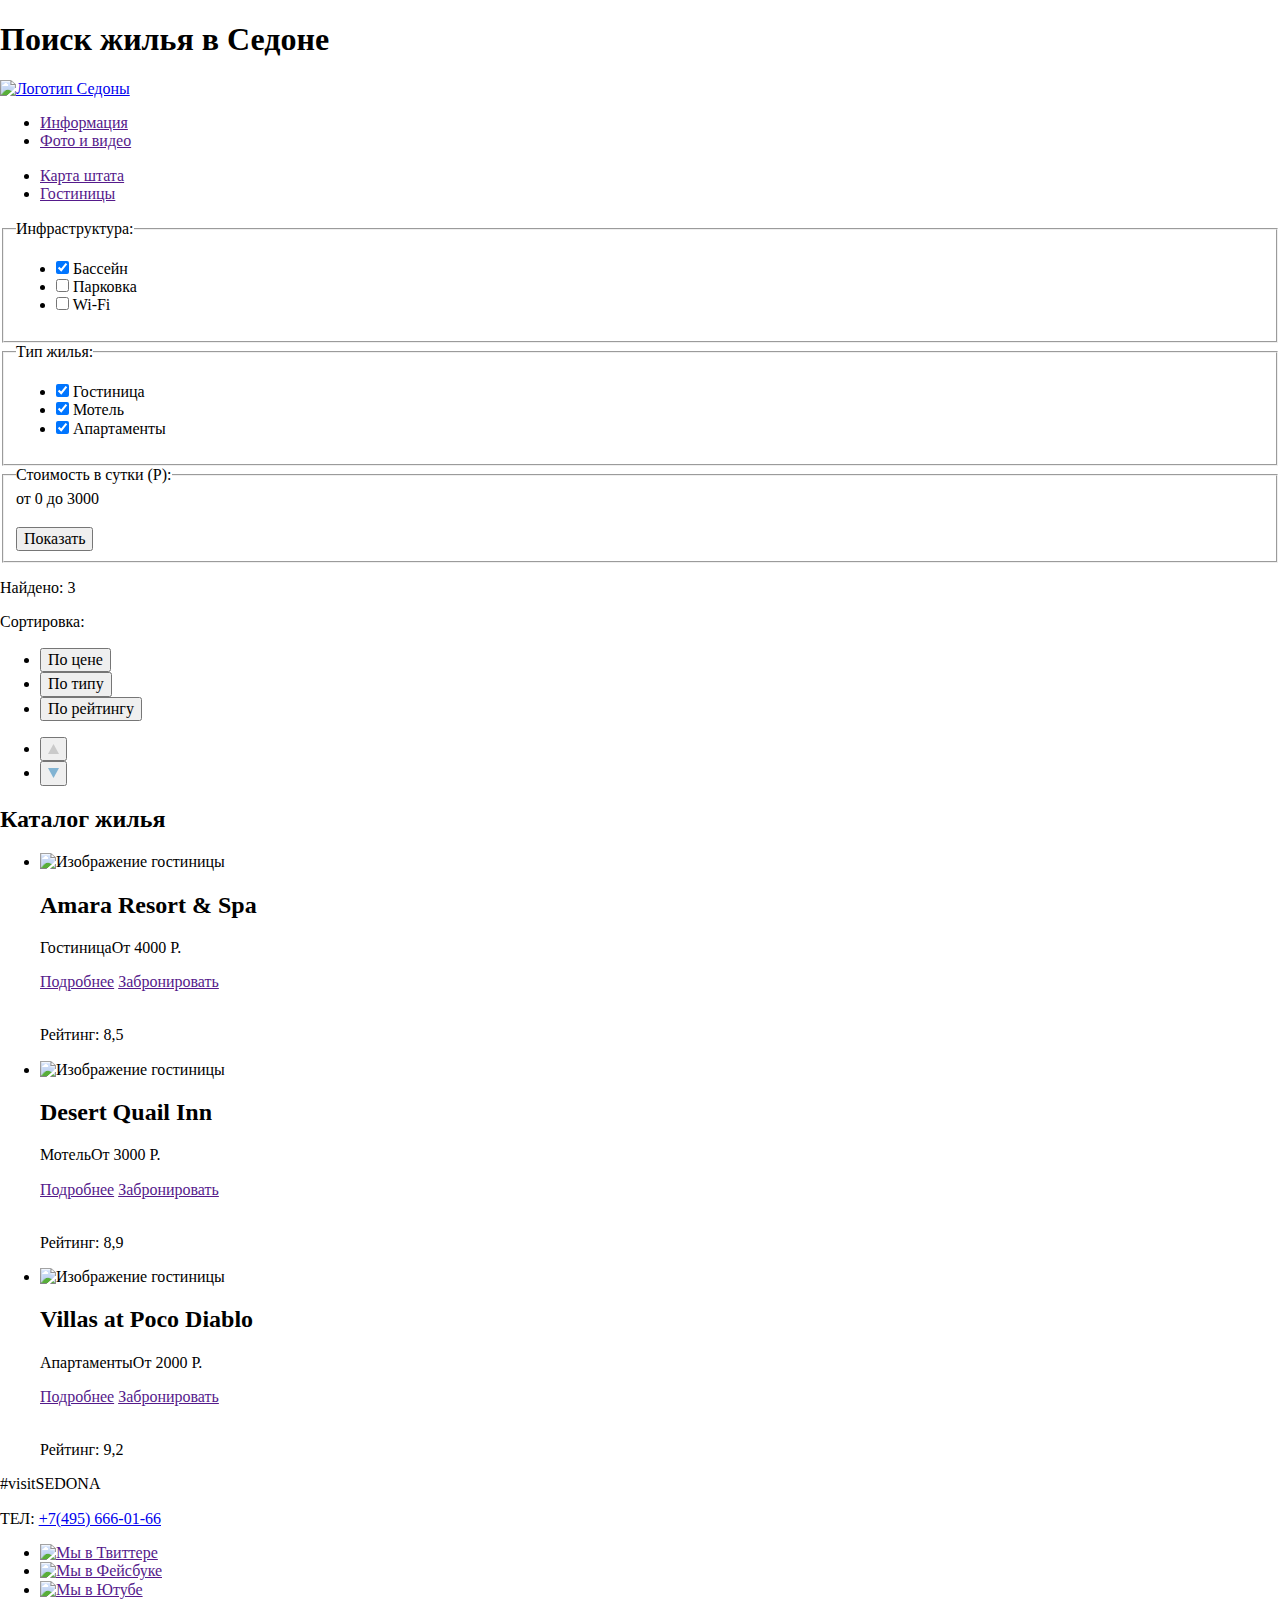
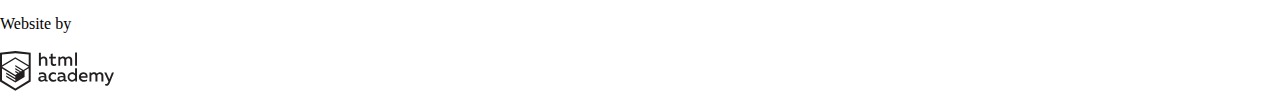
==== catalog.html @ 1527ee45 "Подключен normalize.css" ====
<!DOCTYPE html>
<html lang="en">

<head>
  <meta charset="UTF-8">
  <meta name="viewport" content="width=device-width, initial-scale=1.0">
  <meta http-equiv="X-UA-Compatible" content="ie=edge">
  <title>HTML Academy: Седона</title>
  <link rel="stylesheet" href="./css/normalize.css">
  <link rel="stylesheet" href="./css/style.css">
</head>

<body>
  <div class="container">
    <header class="header">
      <h1 class="visually-hidden">Поиск жилья в Седоне</h1>
      <a href="./index.html"><img src="./img/logo.png" alt="Логотип Седоны" width="138" height="70" class="header-logo"></a>
      <nav class="main-navigation">
        <ul class="main-navigation-left">
          <li>
            <a href="">Информация</a>
          </li>
          <li>
            <a href="">Фото и видео</a>
          </li>
        </ul>
        <ul class="main-navigation-right">
          <li>
            <a href="">Карта штата</a>
          </li>
          <li>
            <a class="active-page" href="">Гостиницы</a>
          </li>
        </ul>
      </nav>
    </header>


    <main>

      <form action="https://echo.htmlacademy.ru/" method="post" class="catalog-filter">

        <div class="filter-checkboxes">
          <fieldset class="catalog-filter-structure-set">
            <legend>Инфраструктура:</legend>
            <ul>
              <li>
                <input class="visually-hidden" type="checkbox" name="pool" checked id="pool">
                <label for="pool">Бассейн</label>

              </li>
              <li>
                <input class="visually-hidden" type="checkbox" name="parking" id="parking">
                <label for="parking">Парковка</label>


              </li>
              <li>
                <input class="visually-hidden" type="checkbox" name="wifi" id="wifi">
                <label for="wifi">Wi-Fi</label>
              </li>
            </ul>
          </fieldset>

          <fieldset class="catalog-filter-living-set">
            <legend>Тип жилья:</legend>
            <ul>
              <li>
                <input class="visually-hidden" type="checkbox" name="hotel" checked id="hotel">
                <label for="hotel">Гостиница</label>
              </li>
              <li>
                <input class="visually-hidden" type="checkbox" name="motel" checked id="motel">
                <label for="motel">Мотель</label>
              </li>
              <li>
                <input class="visually-hidden" type="checkbox" name="appartments" checked id="appartments">
                <label for="appartments">Апартаменты</label>

              </li>
            </ul>
          </fieldset>
        </div>

        <fieldset class="filter-price">
          <legend>Стоимость в сутки (Р):</legend>
          <div class="filter-range">
            <div class="filter-range-price">
              <span>от 0</span>
              <span>до 3000</span>
            </div>
            <div class="filter-range-input">
              <img class="range-circle-left" src="./img/range-circle.svg" alt="">
              <img src="./img/range-line.svg" alt="">
              <img class="range-circle-right" src="./img/range-circle.svg" alt="">
            </div>
          </div>
          <button type="submit">Показать</button>
        </fieldset>

      </form>

      <div class="catalog-bottom-filter">
        <p class="catalog-bottom-filter-founded">Найдено: <span>3</span></p>
        <p class="catalog-bottom-filter-filtering">Сортировка:</p>
        <ul class="catalog-bottom-filter-params">
          <li><button type="button" class="catalog-bottom-filter-params-active">По цене</button></li>
          <li><button type="button">По типу</button></li>
          <li><button type="button">По рейтингу</button></li>
        </ul>
        <ul class="catalog-bottom-filter-updown">
          <li>
            <button type="button" class="catalog-bottom-filter-up-button">
              <svg width="11" height="10" viewBox="0 0 11 10" fill="none" xmlns="http://www.w3.org/2000/svg">
                <path d="M5.5 0L0 10H11L5.5 0Z" fill="#CACACA" />
              </svg>

            </button>
          </li>
          <li>
            <button type="button" class="catalog-bottom-filter-down-button catalog-bottom-filter-updown-active">
              <svg width="11" height="10" viewBox="0 0 11 10" fill="none" xmlns="http://www.w3.org/2000/svg">
                <path d="M5.5 10L0 0H11" fill="#81B3D2" />
              </svg>

            </button>
          </li>
        </ul>
      </div>

      <section>
        <h2 class="visually-hidden">Каталог жилья</h2>
        <ul class="catalog-hotels">

          <li class="catalog-hotel">
            <img class="catalog-hotel-image" src="./img/hotel1.jpg" alt="Изображение гостиницы" width="135" height="90">
            <div>
              <h2 class="catalog-hotel-name">Amara Resort & Spa</h2>
              <p class="catalog-hotel-type-and-price"><span>Гостиница</span><span>От 4000 Р.</span></p>
              <div class="catalog-hotel-buttons">
                <a href="" class="catalog-hotel-about-button">Подробнее</a>
                <a href="" class="catalog-hotel-book-button">Забронировать</a>
              </div>
            </div>
            <div class="catalog-hotel-rating-container">
              <div class="catalog-hotel-rating-stars">
                <img src="./img/star.svg" alt="">
                <img src="./img/star.svg" alt="">
                <img src="./img/star.svg" alt="">
                <img src="./img/star.svg" alt="">
              </div>
              <p class="catalog-hotel-rating">Рейтинг: 8,5</p>
            </div>
          </li>

          <li class="catalog-hotel">
            <img class="catalog-hotel-image" src="./img/hotel2.jpg" alt="Изображение гостиницы" width="135" height="90">
            <div>
              <h2 class="catalog-hotel-name">Desert Quail Inn</h2>
              <p class="catalog-hotel-type-and-price"><span>Мотель</span><span>От 3000 Р.</span></p>
              <div class="catalog-hotel-buttons">
                <a href="" class="catalog-hotel-about-button">Подробнее</a>
                <a href="" class="catalog-hotel-book-button">Забронировать</a>
              </div>
            </div>
            <div class="catalog-hotel-rating-container">
              <div class="catalog-hotel-rating-stars">
                <img src="./img/star.svg" alt="">
                <img src="./img/star.svg" alt="">
                <img src="./img/star.svg" alt="">
              </div>
              <p class="catalog-hotel-rating">Рейтинг: 8,9</p>
            </div>
          </li>

          <li class="catalog-hotel">
            <img class="catalog-hotel-image" src="./img/hotel3.jpg" alt="Изображение гостиницы" width="135" height="90">
            <div>
              <h2 class="catalog-hotel-name">Villas at Poco Diablo</h2>
              <p class="catalog-hotel-type-and-price"><span>Апартаменты</span><span>От 2000 Р.</span></p>
              <div class="catalog-hotel-buttons">
                <a href="" class="catalog-hotel-about-button">Подробнее</a>
                <a href="" class="catalog-hotel-book-button">Забронировать</a>
              </div>
            </div>
            <div class="catalog-hotel-rating-container">
              <div class="catalog-hotel-rating-stars">
                <img src="./img/star.svg" alt="">
                <img src="./img/star.svg" alt="">
              </div>
              <p class="catalog-hotel-rating">Рейтинг: 9,2</p>
            </div>
          </li>

        </ul>
      </section>

    </main>


    <footer class="footer footer-catalog">
      <div class="footer-left">
        <p>#visitSEDONA</p>
        <p class="footer-telnumber">ТЕЛ: <a href="tel:+74956660166">+7(495) 666-01-66</a></p>
      </div>
      <div class="footer-middle">
        <ul class="footer-socials-list">
          <li class="footer-social">
            <a href=""> <img src="./img/twitter.svg" alt="Мы в Твиттере" width="17" height="17"> </a>
          </li>
          <li class="footer-social">
            <a href=""> <img src="./img/fb-icon.svg" alt="Мы в Фейсбуке" width="12" height="22"> </a>
          </li>
          <li class="footer-social">
            <a href=""> <img src="./img/youtube.svg" alt="Мы в Ютубе" width="20" height="16"> </a>
          </li>
        </ul>
      </div>
      <div class="footer-right">
        <p>Website by</p>
        <a href="https://htmlacademy.ru/intensive/htmlcss">
          <svg class="academy-logo" width="115" height="41" viewBox="0 0 115 41" fill="none" xmlns="http://www.w3.org/2000/svg">
            <path fill-rule="evenodd" clip-rule="evenodd"
              d="M15.5197 1.05737H15.3509L0 2.71895V31.4945L15.3509 40.8382L30.7018 31.4945V2.71895L15.5197 1.05737ZM77.0183 2.62185H75.0876V15.7311H77.0183V2.62185ZM40.8619 2.63264V7.76843C41.6131 6.9864 42.6386 6.5436 43.7105 6.53843C44.6823 6.47908 45.6329 6.84495 46.3253 7.54479C47.0177 8.24462 47.3866 9.21244 47.3399 10.2068V15.7634H45.367V10.4658C45.4231 9.94897 45.2754 9.43059 44.9566 9.02553C44.6377 8.62047 44.174 8.36218 43.6683 8.3079H43.3518C42.3456 8.36979 41.4321 8.9295 40.9041 9.80764V15.7634H38.8995V2.63264H40.8619ZM77.0183 31.4837H75.2775V30.0595C74.4828 31.1353 73.23 31.7538 71.9119 31.7211C69.4751 31.5528 67.5825 29.4822 67.5825 26.9845C67.5825 24.4867 69.4751 22.4162 71.9119 22.2479C73.1195 22.2052 74.2818 22.7203 75.0771 23.6505V18.3205H77.0183V31.4837ZM47.0656 30.0595C47.263 30.0515 47.4583 30.0152 47.6459 29.9516V31.3866C47.2482 31.5404 46.826 31.6172 46.4009 31.6132C45.6482 31.6769 44.9394 31.2429 44.639 30.5342C43.7036 31.31 42.5302 31.7227 41.3261 31.6995C39.733 31.6995 38.256 30.804 38.256 28.9482C38.256 26.65 40.3661 25.9379 42.1702 25.9379C42.9402 25.9505 43.707 26.0408 44.4596 26.2076V25.884C44.4596 24.805 43.6578 23.9742 42.1491 23.9742C41.0585 23.9764 39.9804 24.2116 38.9839 24.6647V22.8305C40.0678 22.451 41.204 22.2506 42.3495 22.2371C44.8394 22.2371 46.3693 23.4455 46.3693 26.1753V29.4121C46.3546 29.5668 46.401 29.721 46.4981 29.8406C46.5951 29.9601 46.7349 30.035 46.8862 30.0487H47.0656V30.0595ZM40.2711 28.8403C40.298 29.229 40.4761 29.5905 40.7655 29.844C41.055 30.0974 41.4317 30.2217 41.8115 30.189H41.9275C42.8819 30.1906 43.7973 29.8022 44.4702 29.11V27.5779C43.842 27.4414 43.2026 27.3655 42.5605 27.3513C41.5055 27.3513 40.2817 27.7074 40.2817 28.8403H40.2711ZM56.0229 22.9384C55.1962 22.4632 54.2596 22.2246 53.3115 22.2479H52.9422C51.7332 22.2873 50.5891 22.8166 49.7619 23.7192C48.9347 24.6218 48.4923 25.8236 48.5321 27.06V27.5024C48.6957 30.0004 50.805 31.8921 53.2482 31.7318C54.2519 31.7555 55.2477 31.5452 56.1601 31.1168V29.2718C55.3769 29.7215 54.4945 29.9591 53.5963 29.9624C52.5199 30.0288 51.4963 29.4793 50.9385 28.5356C50.3806 27.5918 50.3806 26.4095 50.9385 25.4658C51.4963 24.522 52.5199 23.9725 53.5963 24.039C54.461 24.0357 55.3066 24.2989 56.0229 24.7942V22.9384ZM66.1514 30.0595C66.3488 30.0515 66.5441 30.0152 66.7317 29.9516V31.3866C66.334 31.5404 65.9118 31.6172 65.4867 31.6132C64.734 31.6769 64.0252 31.2429 63.7248 30.5342C62.7894 31.31 61.616 31.7227 60.4119 31.6995C58.8188 31.6995 57.3417 30.804 57.3417 28.9482C57.3417 26.65 59.4518 25.9379 61.256 25.9379C62.0259 25.9505 62.7928 26.0408 63.5454 26.2076V25.884C63.5454 24.805 62.7436 23.9742 61.2349 23.9742C60.1443 23.9764 59.0662 24.2116 58.0697 24.6647V22.8305C59.1536 22.451 60.2897 22.2506 61.4353 22.2371C63.9252 22.2371 65.455 23.4455 65.455 26.1753V29.4121C65.4404 29.5668 65.4868 29.721 65.5838 29.8406C65.6809 29.9601 65.8207 30.035 65.972 30.0487H66.1514V30.0595ZM59.855 29.8481C59.5632 29.5943 59.3837 29.2311 59.3569 28.8403H59.378C59.378 27.7074 60.5385 27.3513 61.6569 27.3513C62.299 27.3655 62.9383 27.4414 63.5665 27.5779V29.11C62.8937 29.8022 61.9782 30.1906 61.0239 30.189H60.9078C60.5263 30.2247 60.1469 30.1019 59.855 29.8481ZM69.3271 26.9305C69.3271 25.2859 70.6308 23.9526 72.239 23.9526L72.2601 24.0066C73.4742 24.0066 74.5742 24.7382 75.0665 25.8732V28.0311C74.5856 29.1871 73.4673 29.9296 72.239 29.9084C70.6308 29.9084 69.3271 28.5752 69.3271 26.9305ZM83.3486 22.2479C86.8408 22.2479 88.0541 25.1395 87.4844 27.7397H80.922C81.1436 29.3582 82.6839 30.0163 84.2876 30.0163C85.2509 30.0196 86.2027 29.8021 87.0729 29.3797V31.1061C86.0736 31.5421 84.9939 31.7519 83.9078 31.7211C81.2385 31.7211 78.8963 30.189 78.8963 26.9521C78.8362 25.7502 79.2482 24.5736 80.0408 23.6841C80.8334 22.7945 81.9408 22.2658 83.1165 22.2155H83.3486V22.2479ZM80.8693 26.1753C80.9704 24.8237 82.1216 23.8104 83.4436 23.9095H83.4858C84.1064 23.8531 84.7196 24.08 85.1612 24.5295C85.6028 24.979 85.8275 25.6051 85.7752 26.24H80.8693V26.1753ZM89.489 31.4621V22.4961H91.2298V23.575C91.9777 22.7197 93.041 22.2229 94.1628 22.2047C95.2951 22.1328 96.3712 22.7163 96.9482 23.7153C97.7407 22.8335 98.8477 22.3161 100.018 22.2803C100.952 22.2327 101.859 22.6011 102.507 23.2901C103.154 23.9792 103.478 24.9213 103.394 25.8732V31.4837H101.39V25.9271C101.437 25.4734 101.306 25.0191 101.024 24.6647C100.743 24.3104 100.336 24.0852 99.8917 24.039H99.6174C98.7512 24.0941 97.9525 24.536 97.4335 25.2474V31.4837H95.4289V25.9271C95.4728 25.47 95.3357 25.0139 95.0481 24.6611C94.7606 24.3082 94.3467 24.088 93.8991 24.0497H93.6881C92.7466 24.1344 91.8915 24.6449 91.3564 25.4416V31.5161H89.5312L89.489 31.4621ZM113.977 22.4745H111.972L109.324 29.2718L106.306 22.4853H104.196L108.417 31.5484L108.237 32.0016C107.72 33.3611 107.003 34.0516 106.053 34.0516C105.75 34.0548 105.447 34.0112 105.156 33.9221V35.6161C105.536 35.7125 105.926 35.7632 106.317 35.7671C107.646 35.7671 108.902 35.0226 109.851 32.6813L113.977 22.4745ZM52.689 6.78658V3.54974L50.7266 4.01369V6.73264H49.144V8.49132H50.7899V12.9905C50.7231 13.817 51.0244 14.6301 51.61 15.2038C52.1955 15.7775 53.0028 16.0505 53.8073 15.9468C54.5996 15.9535 55.3875 15.8259 56.139 15.5692V13.8429C55.5727 14.0781 54.9672 14.199 54.356 14.199C53.2165 14.199 52.689 13.8105 52.689 12.6237V8.5129H55.8541V6.78658H52.689ZM58.3862 15.7526V6.75421H60.1376V7.83316C60.8811 6.97655 61.9403 6.476 63.0601 6.45211C64.1624 6.38099 65.2146 6.93142 65.8032 7.88711C66.5958 7.00534 67.7028 6.48794 68.8734 6.45211C69.8138 6.41462 70.7233 6.79859 71.364 7.50353C72.0046 8.20846 72.3126 9.16418 72.2073 10.1205V15.7418H70.2028V10.1853C70.2499 9.73151 70.1184 9.27721 69.8373 8.92287C69.5561 8.56853 69.1485 8.34334 68.7046 8.29711H68.4619C67.5957 8.35228 66.797 8.7942 66.278 9.50553V15.7418H64.2734V10.1853C64.3206 9.73151 64.1891 9.27721 63.9079 8.92287C63.6268 8.56853 63.2191 8.34334 62.7752 8.29711H62.5326C61.5911 8.38181 60.736 8.89229 60.2009 9.68895V15.7634H58.3862V15.7526ZM28.6972 30.3033L28.7078 30.2968L28.6972 30.3184V30.3033ZM28.6972 18.3205V30.3033L15.3509 38.4321L2.00459 30.3184V18.5147L15.2876 26.6068V28.0311L6.18257 22.5284V23.9418L15.3404 29.5632V31.0629L6.19312 25.4955V26.9521L15.3509 32.5734L24.5826 26.9197V20.8129L28.6972 18.3205ZM28.7078 16.7776L25.0362 18.9355L23.3482 20.0145L15.3087 15.0837V16.4971L22.156 20.7266L22.0083 20.8237L20.9532 21.4063L15.2876 17.9537V19.3995L19.761 22.1184L18.706 22.8413L15.3298 20.7913V22.2047L17.5454 23.5426L15.2982 24.9021L2.11009 16.864L15.3087 8.72869L28.7078 16.7776ZM15.2876 7.27211L28.7078 15.3534V4.56395L15.3615 3.12895L2.01514 4.56395V15.3534L15.2876 7.27211Z"
              fill="#231F20" />
          </svg>
        </a>
      </div>
    </footer>

  </div>
</body>

<script src="./js/main.js"></script>

</html>
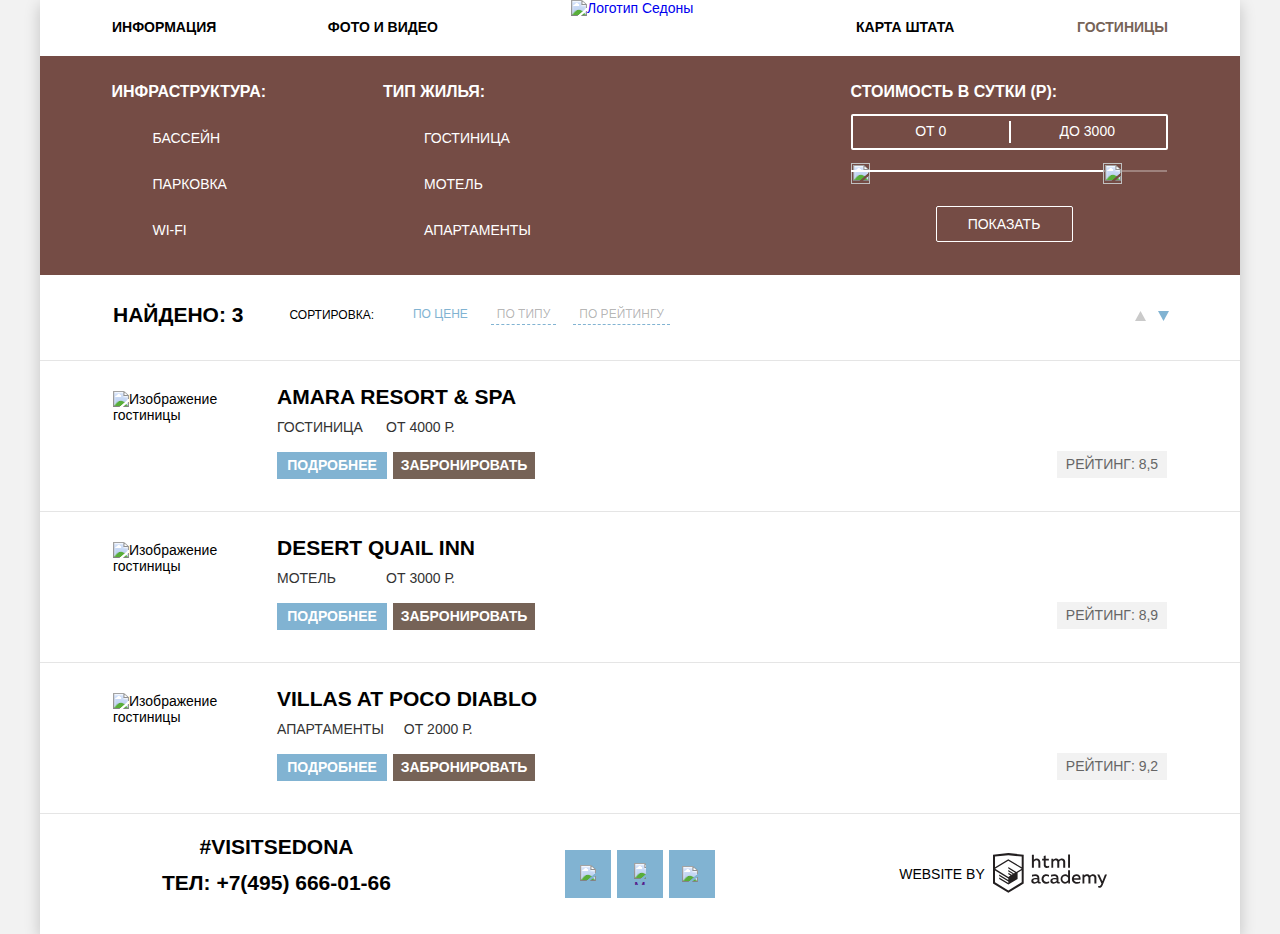
==== commit c37e0616: "Финал" ====
--- a/catalog.html
+++ b/catalog.html
@@ -3,234 +3,231 @@
 
 <head>
   <meta charset="UTF-8">
-  <meta name="viewport" content="width=device-width, initial-scale=1.0">
-  <meta http-equiv="X-UA-Compatible" content="ie=edge">
+  <meta content="width=device-width, initial-scale=1.0" name="viewport">
+  <meta content="ie=edge" http-equiv="X-UA-Compatible">
   <title>HTML Academy: Седона</title>
-  <link rel="stylesheet" href="./css/normalize.css">
-  <link rel="stylesheet" href="./css/style.css">
+  <link href="./css/normalize.css" rel="stylesheet">
+  <link href="./css/minify.css" rel="stylesheet">
 </head>
 
 <body>
-  <div class="container">
-    <header class="header">
-      <h1 class="visually-hidden">Поиск жилья в Седоне</h1>
-      <a href="./index.html"><img src="./img/logo.png" alt="Логотип Седоны" width="138" height="70" class="header-logo"></a>
-      <nav class="main-navigation">
-        <ul class="main-navigation-left">
-          <li>
-            <a href="">Информация</a>
-          </li>
-          <li>
-            <a href="">Фото и видео</a>
-          </li>
-        </ul>
-        <ul class="main-navigation-right">
-          <li>
-            <a href="">Карта штата</a>
-          </li>
-          <li>
-            <a class="active-page" href="">Гостиницы</a>
-          </li>
-        </ul>
-      </nav>
-    </header>
-
-
-    <main>
-
-      <form action="https://echo.htmlacademy.ru/" method="post" class="catalog-filter">
-
-        <div class="filter-checkboxes">
-          <fieldset class="catalog-filter-structure-set">
-            <legend>Инфраструктура:</legend>
-            <ul>
-              <li>
-                <input class="visually-hidden" type="checkbox" name="pool" checked id="pool">
-                <label for="pool">Бассейн</label>
-
-              </li>
-              <li>
-                <input class="visually-hidden" type="checkbox" name="parking" id="parking">
-                <label for="parking">Парковка</label>
-
-
-              </li>
-              <li>
-                <input class="visually-hidden" type="checkbox" name="wifi" id="wifi">
-                <label for="wifi">Wi-Fi</label>
-              </li>
-            </ul>
-          </fieldset>
-
-          <fieldset class="catalog-filter-living-set">
-            <legend>Тип жилья:</legend>
-            <ul>
-              <li>
-                <input class="visually-hidden" type="checkbox" name="hotel" checked id="hotel">
-                <label for="hotel">Гостиница</label>
-              </li>
-              <li>
-                <input class="visually-hidden" type="checkbox" name="motel" checked id="motel">
-                <label for="motel">Мотель</label>
-              </li>
-              <li>
-                <input class="visually-hidden" type="checkbox" name="appartments" checked id="appartments">
-                <label for="appartments">Апартаменты</label>
-
-              </li>
-            </ul>
-          </fieldset>
+<div class="container">
+  <header class="header">
+    <h1 class="visually-hidden">Поиск жилья в Седоне</h1>
+    <a href="./index.html"><img alt="Логотип Седоны" class="header-logo" height="70" src="./img/logo.png"
+                                width="138"></a>
+    <nav class="main-navigation">
+      <ul class="main-navigation-left">
+        <li>
+          <a href="">Информация</a>
+        </li>
+        <li>
+          <a href="">Фото и видео</a>
+        </li>
+      </ul>
+      <ul class="main-navigation-right">
+        <li>
+          <a href="">Карта штата</a>
+        </li>
+        <li>
+          <a class="active-page" href="">Гостиницы</a>
+        </li>
+      </ul>
+    </nav>
+  </header>
+
+  <main>
+
+    <form action="https://echo.htmlacademy.ru/" class="catalog-filter" method="post">
+
+      <div class="filter-checkboxes">
+        <fieldset class="catalog-filter-structure-set">
+          <legend>Инфраструктура:</legend>
+          <ul>
+            <li>
+              <input checked class="visually-hidden" id="pool" name="pool" type="checkbox">
+              <label for="pool">Бассейн</label>
+            </li>
+            <li>
+              <input class="visually-hidden" id="parking" name="parking" type="checkbox">
+              <label for="parking">Парковка</label>
+            </li>
+            <li>
+              <input class="visually-hidden" id="wifi" name="wifi" type="checkbox">
+              <label for="wifi">Wi-Fi</label>
+            </li>
+          </ul>
+        </fieldset>
+
+        <fieldset class="catalog-filter-living-set">
+          <legend>Тип жилья:</legend>
+          <ul>
+            <li>
+              <input checked class="visually-hidden" id="hotel" name="hotel" type="checkbox">
+              <label for="hotel">Гостиница</label>
+            </li>
+            <li>
+              <input checked class="visually-hidden" id="motel" name="motel" type="checkbox">
+              <label for="motel">Мотель</label>
+            </li>
+            <li>
+              <input checked class="visually-hidden" id="appartments" name="appartments" type="checkbox">
+              <label for="appartments">Апартаменты</label>
+            </li>
+          </ul>
+        </fieldset>
+      </div>
+
+      <fieldset class="filter-price">
+        <legend>Стоимость в сутки (Р):</legend>
+        <div class="filter-range">
+          <div class="filter-range-price">
+            <span>от 0</span>
+            <span>до 3000</span>
+          </div>
+          <div class="filter-range-input">
+            <img alt="" class="range-circle-left" src="./img/range-circle.svg">
+            <span class="filter-range-input-white"></span>
+            <img alt="" class="range-circle-right" src="./img/range-circle.svg">
+          </div>
         </div>
-
-        <fieldset class="filter-price">
-          <legend>Стоимость в сутки (Р):</legend>
-          <div class="filter-range">
-            <div class="filter-range-price">
-              <span>от 0</span>
-              <span>до 3000</span>
-            </div>
-            <div class="filter-range-input">
-              <img class="range-circle-left" src="./img/range-circle.svg" alt="">
-              <img src="./img/range-line.svg" alt="">
-              <img class="range-circle-right" src="./img/range-circle.svg" alt="">
-            </div>
-          </div>
-          <button type="submit">Показать</button>
-        </fieldset>
-
-      </form>
-
-      <div class="catalog-bottom-filter">
-        <p class="catalog-bottom-filter-founded">Найдено: <span>3</span></p>
-        <p class="catalog-bottom-filter-filtering">Сортировка:</p>
-        <ul class="catalog-bottom-filter-params">
-          <li><button type="button" class="catalog-bottom-filter-params-active">По цене</button></li>
-          <li><button type="button">По типу</button></li>
-          <li><button type="button">По рейтингу</button></li>
-        </ul>
-        <ul class="catalog-bottom-filter-updown">
-          <li>
-            <button type="button" class="catalog-bottom-filter-up-button">
-              <svg width="11" height="10" viewBox="0 0 11 10" fill="none" xmlns="http://www.w3.org/2000/svg">
-                <path d="M5.5 0L0 10H11L5.5 0Z" fill="#CACACA" />
-              </svg>
-
-            </button>
-          </li>
-          <li>
-            <button type="button" class="catalog-bottom-filter-down-button catalog-bottom-filter-updown-active">
-              <svg width="11" height="10" viewBox="0 0 11 10" fill="none" xmlns="http://www.w3.org/2000/svg">
-                <path d="M5.5 10L0 0H11" fill="#81B3D2" />
-              </svg>
-
-            </button>
-          </li>
-        </ul>
-      </div>
-
-      <section>
-        <h2 class="visually-hidden">Каталог жилья</h2>
-        <ul class="catalog-hotels">
-
-          <li class="catalog-hotel">
-            <img class="catalog-hotel-image" src="./img/hotel1.jpg" alt="Изображение гостиницы" width="135" height="90">
-            <div>
-              <h2 class="catalog-hotel-name">Amara Resort & Spa</h2>
-              <p class="catalog-hotel-type-and-price"><span>Гостиница</span><span>От 4000 Р.</span></p>
-              <div class="catalog-hotel-buttons">
-                <a href="" class="catalog-hotel-about-button">Подробнее</a>
-                <a href="" class="catalog-hotel-book-button">Забронировать</a>
-              </div>
-            </div>
-            <div class="catalog-hotel-rating-container">
-              <div class="catalog-hotel-rating-stars">
-                <img src="./img/star.svg" alt="">
-                <img src="./img/star.svg" alt="">
-                <img src="./img/star.svg" alt="">
-                <img src="./img/star.svg" alt="">
-              </div>
-              <p class="catalog-hotel-rating">Рейтинг: 8,5</p>
-            </div>
-          </li>
-
-          <li class="catalog-hotel">
-            <img class="catalog-hotel-image" src="./img/hotel2.jpg" alt="Изображение гостиницы" width="135" height="90">
-            <div>
-              <h2 class="catalog-hotel-name">Desert Quail Inn</h2>
-              <p class="catalog-hotel-type-and-price"><span>Мотель</span><span>От 3000 Р.</span></p>
-              <div class="catalog-hotel-buttons">
-                <a href="" class="catalog-hotel-about-button">Подробнее</a>
-                <a href="" class="catalog-hotel-book-button">Забронировать</a>
-              </div>
-            </div>
-            <div class="catalog-hotel-rating-container">
-              <div class="catalog-hotel-rating-stars">
-                <img src="./img/star.svg" alt="">
-                <img src="./img/star.svg" alt="">
-                <img src="./img/star.svg" alt="">
-              </div>
-              <p class="catalog-hotel-rating">Рейтинг: 8,9</p>
-            </div>
-          </li>
-
-          <li class="catalog-hotel">
-            <img class="catalog-hotel-image" src="./img/hotel3.jpg" alt="Изображение гостиницы" width="135" height="90">
-            <div>
-              <h2 class="catalog-hotel-name">Villas at Poco Diablo</h2>
-              <p class="catalog-hotel-type-and-price"><span>Апартаменты</span><span>От 2000 Р.</span></p>
-              <div class="catalog-hotel-buttons">
-                <a href="" class="catalog-hotel-about-button">Подробнее</a>
-                <a href="" class="catalog-hotel-book-button">Забронировать</a>
-              </div>
-            </div>
-            <div class="catalog-hotel-rating-container">
-              <div class="catalog-hotel-rating-stars">
-                <img src="./img/star.svg" alt="">
-                <img src="./img/star.svg" alt="">
-              </div>
-              <p class="catalog-hotel-rating">Рейтинг: 9,2</p>
-            </div>
-          </li>
-
-        </ul>
-      </section>
-
-    </main>
-
-
-    <footer class="footer footer-catalog">
-      <div class="footer-left">
-        <p>#visitSEDONA</p>
-        <p class="footer-telnumber">ТЕЛ: <a href="tel:+74956660166">+7(495) 666-01-66</a></p>
-      </div>
-      <div class="footer-middle">
-        <ul class="footer-socials-list">
-          <li class="footer-social">
-            <a href=""> <img src="./img/twitter.svg" alt="Мы в Твиттере" width="17" height="17"> </a>
-          </li>
-          <li class="footer-social">
-            <a href=""> <img src="./img/fb-icon.svg" alt="Мы в Фейсбуке" width="12" height="22"> </a>
-          </li>
-          <li class="footer-social">
-            <a href=""> <img src="./img/youtube.svg" alt="Мы в Ютубе" width="20" height="16"> </a>
-          </li>
-        </ul>
-      </div>
-      <div class="footer-right">
-        <p>Website by</p>
-        <a href="https://htmlacademy.ru/intensive/htmlcss">
-          <svg class="academy-logo" width="115" height="41" viewBox="0 0 115 41" fill="none" xmlns="http://www.w3.org/2000/svg">
-            <path fill-rule="evenodd" clip-rule="evenodd"
-              d="M15.5197 1.05737H15.3509L0 2.71895V31.4945L15.3509 40.8382L30.7018 31.4945V2.71895L15.5197 1.05737ZM77.0183 2.62185H75.0876V15.7311H77.0183V2.62185ZM40.8619 2.63264V7.76843C41.6131 6.9864 42.6386 6.5436 43.7105 6.53843C44.6823 6.47908 45.6329 6.84495 46.3253 7.54479C47.0177 8.24462 47.3866 9.21244 47.3399 10.2068V15.7634H45.367V10.4658C45.4231 9.94897 45.2754 9.43059 44.9566 9.02553C44.6377 8.62047 44.174 8.36218 43.6683 8.3079H43.3518C42.3456 8.36979 41.4321 8.9295 40.9041 9.80764V15.7634H38.8995V2.63264H40.8619ZM77.0183 31.4837H75.2775V30.0595C74.4828 31.1353 73.23 31.7538 71.9119 31.7211C69.4751 31.5528 67.5825 29.4822 67.5825 26.9845C67.5825 24.4867 69.4751 22.4162 71.9119 22.2479C73.1195 22.2052 74.2818 22.7203 75.0771 23.6505V18.3205H77.0183V31.4837ZM47.0656 30.0595C47.263 30.0515 47.4583 30.0152 47.6459 29.9516V31.3866C47.2482 31.5404 46.826 31.6172 46.4009 31.6132C45.6482 31.6769 44.9394 31.2429 44.639 30.5342C43.7036 31.31 42.5302 31.7227 41.3261 31.6995C39.733 31.6995 38.256 30.804 38.256 28.9482C38.256 26.65 40.3661 25.9379 42.1702 25.9379C42.9402 25.9505 43.707 26.0408 44.4596 26.2076V25.884C44.4596 24.805 43.6578 23.9742 42.1491 23.9742C41.0585 23.9764 39.9804 24.2116 38.9839 24.6647V22.8305C40.0678 22.451 41.204 22.2506 42.3495 22.2371C44.8394 22.2371 46.3693 23.4455 46.3693 26.1753V29.4121C46.3546 29.5668 46.401 29.721 46.4981 29.8406C46.5951 29.9601 46.7349 30.035 46.8862 30.0487H47.0656V30.0595ZM40.2711 28.8403C40.298 29.229 40.4761 29.5905 40.7655 29.844C41.055 30.0974 41.4317 30.2217 41.8115 30.189H41.9275C42.8819 30.1906 43.7973 29.8022 44.4702 29.11V27.5779C43.842 27.4414 43.2026 27.3655 42.5605 27.3513C41.5055 27.3513 40.2817 27.7074 40.2817 28.8403H40.2711ZM56.0229 22.9384C55.1962 22.4632 54.2596 22.2246 53.3115 22.2479H52.9422C51.7332 22.2873 50.5891 22.8166 49.7619 23.7192C48.9347 24.6218 48.4923 25.8236 48.5321 27.06V27.5024C48.6957 30.0004 50.805 31.8921 53.2482 31.7318C54.2519 31.7555 55.2477 31.5452 56.1601 31.1168V29.2718C55.3769 29.7215 54.4945 29.9591 53.5963 29.9624C52.5199 30.0288 51.4963 29.4793 50.9385 28.5356C50.3806 27.5918 50.3806 26.4095 50.9385 25.4658C51.4963 24.522 52.5199 23.9725 53.5963 24.039C54.461 24.0357 55.3066 24.2989 56.0229 24.7942V22.9384ZM66.1514 30.0595C66.3488 30.0515 66.5441 30.0152 66.7317 29.9516V31.3866C66.334 31.5404 65.9118 31.6172 65.4867 31.6132C64.734 31.6769 64.0252 31.2429 63.7248 30.5342C62.7894 31.31 61.616 31.7227 60.4119 31.6995C58.8188 31.6995 57.3417 30.804 57.3417 28.9482C57.3417 26.65 59.4518 25.9379 61.256 25.9379C62.0259 25.9505 62.7928 26.0408 63.5454 26.2076V25.884C63.5454 24.805 62.7436 23.9742 61.2349 23.9742C60.1443 23.9764 59.0662 24.2116 58.0697 24.6647V22.8305C59.1536 22.451 60.2897 22.2506 61.4353 22.2371C63.9252 22.2371 65.455 23.4455 65.455 26.1753V29.4121C65.4404 29.5668 65.4868 29.721 65.5838 29.8406C65.6809 29.9601 65.8207 30.035 65.972 30.0487H66.1514V30.0595ZM59.855 29.8481C59.5632 29.5943 59.3837 29.2311 59.3569 28.8403H59.378C59.378 27.7074 60.5385 27.3513 61.6569 27.3513C62.299 27.3655 62.9383 27.4414 63.5665 27.5779V29.11C62.8937 29.8022 61.9782 30.1906 61.0239 30.189H60.9078C60.5263 30.2247 60.1469 30.1019 59.855 29.8481ZM69.3271 26.9305C69.3271 25.2859 70.6308 23.9526 72.239 23.9526L72.2601 24.0066C73.4742 24.0066 74.5742 24.7382 75.0665 25.8732V28.0311C74.5856 29.1871 73.4673 29.9296 72.239 29.9084C70.6308 29.9084 69.3271 28.5752 69.3271 26.9305ZM83.3486 22.2479C86.8408 22.2479 88.0541 25.1395 87.4844 27.7397H80.922C81.1436 29.3582 82.6839 30.0163 84.2876 30.0163C85.2509 30.0196 86.2027 29.8021 87.0729 29.3797V31.1061C86.0736 31.5421 84.9939 31.7519 83.9078 31.7211C81.2385 31.7211 78.8963 30.189 78.8963 26.9521C78.8362 25.7502 79.2482 24.5736 80.0408 23.6841C80.8334 22.7945 81.9408 22.2658 83.1165 22.2155H83.3486V22.2479ZM80.8693 26.1753C80.9704 24.8237 82.1216 23.8104 83.4436 23.9095H83.4858C84.1064 23.8531 84.7196 24.08 85.1612 24.5295C85.6028 24.979 85.8275 25.6051 85.7752 26.24H80.8693V26.1753ZM89.489 31.4621V22.4961H91.2298V23.575C91.9777 22.7197 93.041 22.2229 94.1628 22.2047C95.2951 22.1328 96.3712 22.7163 96.9482 23.7153C97.7407 22.8335 98.8477 22.3161 100.018 22.2803C100.952 22.2327 101.859 22.6011 102.507 23.2901C103.154 23.9792 103.478 24.9213 103.394 25.8732V31.4837H101.39V25.9271C101.437 25.4734 101.306 25.0191 101.024 24.6647C100.743 24.3104 100.336 24.0852 99.8917 24.039H99.6174C98.7512 24.0941 97.9525 24.536 97.4335 25.2474V31.4837H95.4289V25.9271C95.4728 25.47 95.3357 25.0139 95.0481 24.6611C94.7606 24.3082 94.3467 24.088 93.8991 24.0497H93.6881C92.7466 24.1344 91.8915 24.6449 91.3564 25.4416V31.5161H89.5312L89.489 31.4621ZM113.977 22.4745H111.972L109.324 29.2718L106.306 22.4853H104.196L108.417 31.5484L108.237 32.0016C107.72 33.3611 107.003 34.0516 106.053 34.0516C105.75 34.0548 105.447 34.0112 105.156 33.9221V35.6161C105.536 35.7125 105.926 35.7632 106.317 35.7671C107.646 35.7671 108.902 35.0226 109.851 32.6813L113.977 22.4745ZM52.689 6.78658V3.54974L50.7266 4.01369V6.73264H49.144V8.49132H50.7899V12.9905C50.7231 13.817 51.0244 14.6301 51.61 15.2038C52.1955 15.7775 53.0028 16.0505 53.8073 15.9468C54.5996 15.9535 55.3875 15.8259 56.139 15.5692V13.8429C55.5727 14.0781 54.9672 14.199 54.356 14.199C53.2165 14.199 52.689 13.8105 52.689 12.6237V8.5129H55.8541V6.78658H52.689ZM58.3862 15.7526V6.75421H60.1376V7.83316C60.8811 6.97655 61.9403 6.476 63.0601 6.45211C64.1624 6.38099 65.2146 6.93142 65.8032 7.88711C66.5958 7.00534 67.7028 6.48794 68.8734 6.45211C69.8138 6.41462 70.7233 6.79859 71.364 7.50353C72.0046 8.20846 72.3126 9.16418 72.2073 10.1205V15.7418H70.2028V10.1853C70.2499 9.73151 70.1184 9.27721 69.8373 8.92287C69.5561 8.56853 69.1485 8.34334 68.7046 8.29711H68.4619C67.5957 8.35228 66.797 8.7942 66.278 9.50553V15.7418H64.2734V10.1853C64.3206 9.73151 64.1891 9.27721 63.9079 8.92287C63.6268 8.56853 63.2191 8.34334 62.7752 8.29711H62.5326C61.5911 8.38181 60.736 8.89229 60.2009 9.68895V15.7634H58.3862V15.7526ZM28.6972 30.3033L28.7078 30.2968L28.6972 30.3184V30.3033ZM28.6972 18.3205V30.3033L15.3509 38.4321L2.00459 30.3184V18.5147L15.2876 26.6068V28.0311L6.18257 22.5284V23.9418L15.3404 29.5632V31.0629L6.19312 25.4955V26.9521L15.3509 32.5734L24.5826 26.9197V20.8129L28.6972 18.3205ZM28.7078 16.7776L25.0362 18.9355L23.3482 20.0145L15.3087 15.0837V16.4971L22.156 20.7266L22.0083 20.8237L20.9532 21.4063L15.2876 17.9537V19.3995L19.761 22.1184L18.706 22.8413L15.3298 20.7913V22.2047L17.5454 23.5426L15.2982 24.9021L2.11009 16.864L15.3087 8.72869L28.7078 16.7776ZM15.2876 7.27211L28.7078 15.3534V4.56395L15.3615 3.12895L2.01514 4.56395V15.3534L15.2876 7.27211Z"
-              fill="#231F20" />
-          </svg>
-        </a>
-      </div>
-    </footer>
-
-  </div>
+        <button type="submit">Показать</button>
+      </fieldset>
+
+    </form>
+
+    <div class="catalog-bottom-filter">
+      <p class="catalog-bottom-filter-founded">Найдено: <span>3</span></p>
+      <p class="catalog-bottom-filter-filtering">Сортировка:</p>
+      <ul class="catalog-bottom-filter-params">
+        <li>
+          <button class="catalog-bottom-filter-params-active" type="button">По цене</button>
+        </li>
+        <li>
+          <button type="button">По типу</button>
+        </li>
+        <li>
+          <button type="button">По рейтингу</button>
+        </li>
+      </ul>
+      <ul class="catalog-bottom-filter-updown">
+        <li>
+          <button class="catalog-bottom-filter-up-button" type="button">
+            <span class="visually-hidden">По возрастанию</span>
+            <svg fill="none" height="10" viewBox="0 0 11 10" width="11" xmlns="http://www.w3.org/2000/svg">
+              <path d="M5.5 0L0 10H11L5.5 0Z" fill="#CACACA"/>
+            </svg>
+          </button>
+        </li>
+        <li>
+          <button class="catalog-bottom-filter-down-button catalog-bottom-filter-updown-active" type="button">
+            <span class="visually-hidden">По убыванию</span>
+            <svg fill="none" height="10" viewBox="0 0 11 10" width="11" xmlns="http://www.w3.org/2000/svg">
+              <path d="M5.5 10L0 0H11" fill="#81B3D2"/>
+            </svg>
+          </button>
+        </li>
+      </ul>
+    </div>
+
+    <section>
+      <h2 class="visually-hidden">Каталог жилья</h2>
+      <ul class="catalog-hotels">
+        <li class="catalog-hotel">
+          <img alt="Изображение гостиницы" class="catalog-hotel-image" height="90" src="./img/hotel1.jpg" width="135">
+          <div>
+            <h2 class="catalog-hotel-name">Amara Resort & Spa</h2>
+            <p class="catalog-hotel-type-and-price"><span>Гостиница</span><span>От 4000 Р.</span></p>
+            <div class="catalog-hotel-buttons">
+              <a class="catalog-hotel-about-button" href="">Подробнее</a>
+              <a class="catalog-hotel-book-button" href="">Забронировать</a>
+            </div>
+          </div>
+          <div class="catalog-hotel-rating-container">
+            <div class="catalog-hotel-rating-stars">
+              <img alt="" src="./img/star.svg">
+              <img alt="" src="./img/star.svg">
+              <img alt="" src="./img/star.svg">
+              <img alt="" src="./img/star.svg">
+            </div>
+            <p class="catalog-hotel-rating">Рейтинг: 8,5</p>
+          </div>
+        </li>
+
+        <li class="catalog-hotel">
+          <img alt="Изображение гостиницы" class="catalog-hotel-image" height="90" src="./img/hotel2.jpg" width="135">
+          <div>
+            <h2 class="catalog-hotel-name">Desert Quail Inn</h2>
+            <p class="catalog-hotel-type-and-price"><span>Мотель</span><span>От 3000 Р.</span></p>
+            <div class="catalog-hotel-buttons">
+              <a class="catalog-hotel-about-button" href="">Подробнее</a>
+              <a class="catalog-hotel-book-button" href="">Забронировать</a>
+            </div>
+          </div>
+          <div class="catalog-hotel-rating-container">
+            <div class="catalog-hotel-rating-stars">
+              <img alt="" src="./img/star.svg">
+              <img alt="" src="./img/star.svg">
+              <img alt="" src="./img/star.svg">
+            </div>
+            <p class="catalog-hotel-rating">Рейтинг: 8,9</p>
+          </div>
+        </li>
+
+        <li class="catalog-hotel">
+          <img alt="Изображение гостиницы" class="catalog-hotel-image" height="90" src="./img/hotel3.jpg" width="135">
+          <div>
+            <h2 class="catalog-hotel-name">Villas at Poco Diablo</h2>
+            <p class="catalog-hotel-type-and-price"><span>Апартаменты</span><span>От 2000 Р.</span></p>
+            <div class="catalog-hotel-buttons">
+              <a class="catalog-hotel-about-button" href="">Подробнее</a>
+              <a class="catalog-hotel-book-button" href="">Забронировать</a>
+            </div>
+          </div>
+          <div class="catalog-hotel-rating-container">
+            <div class="catalog-hotel-rating-stars">
+              <img alt="" src="./img/star.svg">
+              <img alt="" src="./img/star.svg">
+            </div>
+            <p class="catalog-hotel-rating">Рейтинг: 9,2</p>
+          </div>
+        </li>
+      </ul>
+    </section>
+  </main>
+
+  <footer class="footer footer-catalog">
+    <div class="footer-left">
+      <p class="footer-left-hashtag">#visitSEDONA</p>
+      <p class="footer-telnumber">ТЕЛ: <a href="tel:+74956660166">+7(495) 666-01-66</a></p>
+    </div>
+    <div class="footer-middle">
+      <ul class="footer-socials-list">
+        <li class="footer-social">
+          <a href=""> <img alt="Мы в Твиттере" height="17" src="./img/twitter.svg" width="17"> </a>
+        </li>
+        <li class="footer-social">
+          <a href=""> <img alt="Мы в Фейсбуке" height="22" src="./img/fb-icon.svg" width="12"> </a>
+        </li>
+        <li class="footer-social">
+          <a href=""> <img alt="Мы в Ютубе" height="16" src="./img/youtube.svg" width="20"> </a>
+        </li>
+      </ul>
+    </div>
+    <div class="footer-right">
+      <p>Website by</p>
+      <a href="https://htmlacademy.ru/intensive/htmlcss">
+        <svg class="academy-logo" fill="none" height="41" viewBox="0 0 115 41" width="115"
+             xmlns="http://www.w3.org/2000/svg">
+          <path clip-rule="evenodd"
+                d="M15.5197 1.05737H15.3509L0 2.71895V31.4945L15.3509 40.8382L30.7018 31.4945V2.71895L15.5197 1.05737ZM77.0183 2.62185H75.0876V15.7311H77.0183V2.62185ZM40.8619 2.63264V7.76843C41.6131 6.9864 42.6386 6.5436 43.7105 6.53843C44.6823 6.47908 45.6329 6.84495 46.3253 7.54479C47.0177 8.24462 47.3866 9.21244 47.3399 10.2068V15.7634H45.367V10.4658C45.4231 9.94897 45.2754 9.43059 44.9566 9.02553C44.6377 8.62047 44.174 8.36218 43.6683 8.3079H43.3518C42.3456 8.36979 41.4321 8.9295 40.9041 9.80764V15.7634H38.8995V2.63264H40.8619ZM77.0183 31.4837H75.2775V30.0595C74.4828 31.1353 73.23 31.7538 71.9119 31.7211C69.4751 31.5528 67.5825 29.4822 67.5825 26.9845C67.5825 24.4867 69.4751 22.4162 71.9119 22.2479C73.1195 22.2052 74.2818 22.7203 75.0771 23.6505V18.3205H77.0183V31.4837ZM47.0656 30.0595C47.263 30.0515 47.4583 30.0152 47.6459 29.9516V31.3866C47.2482 31.5404 46.826 31.6172 46.4009 31.6132C45.6482 31.6769 44.9394 31.2429 44.639 30.5342C43.7036 31.31 42.5302 31.7227 41.3261 31.6995C39.733 31.6995 38.256 30.804 38.256 28.9482C38.256 26.65 40.3661 25.9379 42.1702 25.9379C42.9402 25.9505 43.707 26.0408 44.4596 26.2076V25.884C44.4596 24.805 43.6578 23.9742 42.1491 23.9742C41.0585 23.9764 39.9804 24.2116 38.9839 24.6647V22.8305C40.0678 22.451 41.204 22.2506 42.3495 22.2371C44.8394 22.2371 46.3693 23.4455 46.3693 26.1753V29.4121C46.3546 29.5668 46.401 29.721 46.4981 29.8406C46.5951 29.9601 46.7349 30.035 46.8862 30.0487H47.0656V30.0595ZM40.2711 28.8403C40.298 29.229 40.4761 29.5905 40.7655 29.844C41.055 30.0974 41.4317 30.2217 41.8115 30.189H41.9275C42.8819 30.1906 43.7973 29.8022 44.4702 29.11V27.5779C43.842 27.4414 43.2026 27.3655 42.5605 27.3513C41.5055 27.3513 40.2817 27.7074 40.2817 28.8403H40.2711ZM56.0229 22.9384C55.1962 22.4632 54.2596 22.2246 53.3115 22.2479H52.9422C51.7332 22.2873 50.5891 22.8166 49.7619 23.7192C48.9347 24.6218 48.4923 25.8236 48.5321 27.06V27.5024C48.6957 30.0004 50.805 31.8921 53.2482 31.7318C54.2519 31.7555 55.2477 31.5452 56.1601 31.1168V29.2718C55.3769 29.7215 54.4945 29.9591 53.5963 29.9624C52.5199 30.0288 51.4963 29.4793 50.9385 28.5356C50.3806 27.5918 50.3806 26.4095 50.9385 25.4658C51.4963 24.522 52.5199 23.9725 53.5963 24.039C54.461 24.0357 55.3066 24.2989 56.0229 24.7942V22.9384ZM66.1514 30.0595C66.3488 30.0515 66.5441 30.0152 66.7317 29.9516V31.3866C66.334 31.5404 65.9118 31.6172 65.4867 31.6132C64.734 31.6769 64.0252 31.2429 63.7248 30.5342C62.7894 31.31 61.616 31.7227 60.4119 31.6995C58.8188 31.6995 57.3417 30.804 57.3417 28.9482C57.3417 26.65 59.4518 25.9379 61.256 25.9379C62.0259 25.9505 62.7928 26.0408 63.5454 26.2076V25.884C63.5454 24.805 62.7436 23.9742 61.2349 23.9742C60.1443 23.9764 59.0662 24.2116 58.0697 24.6647V22.8305C59.1536 22.451 60.2897 22.2506 61.4353 22.2371C63.9252 22.2371 65.455 23.4455 65.455 26.1753V29.4121C65.4404 29.5668 65.4868 29.721 65.5838 29.8406C65.6809 29.9601 65.8207 30.035 65.972 30.0487H66.1514V30.0595ZM59.855 29.8481C59.5632 29.5943 59.3837 29.2311 59.3569 28.8403H59.378C59.378 27.7074 60.5385 27.3513 61.6569 27.3513C62.299 27.3655 62.9383 27.4414 63.5665 27.5779V29.11C62.8937 29.8022 61.9782 30.1906 61.0239 30.189H60.9078C60.5263 30.2247 60.1469 30.1019 59.855 29.8481ZM69.3271 26.9305C69.3271 25.2859 70.6308 23.9526 72.239 23.9526L72.2601 24.0066C73.4742 24.0066 74.5742 24.7382 75.0665 25.8732V28.0311C74.5856 29.1871 73.4673 29.9296 72.239 29.9084C70.6308 29.9084 69.3271 28.5752 69.3271 26.9305ZM83.3486 22.2479C86.8408 22.2479 88.0541 25.1395 87.4844 27.7397H80.922C81.1436 29.3582 82.6839 30.0163 84.2876 30.0163C85.2509 30.0196 86.2027 29.8021 87.0729 29.3797V31.1061C86.0736 31.5421 84.9939 31.7519 83.9078 31.7211C81.2385 31.7211 78.8963 30.189 78.8963 26.9521C78.8362 25.7502 79.2482 24.5736 80.0408 23.6841C80.8334 22.7945 81.9408 22.2658 83.1165 22.2155H83.3486V22.2479ZM80.8693 26.1753C80.9704 24.8237 82.1216 23.8104 83.4436 23.9095H83.4858C84.1064 23.8531 84.7196 24.08 85.1612 24.5295C85.6028 24.979 85.8275 25.6051 85.7752 26.24H80.8693V26.1753ZM89.489 31.4621V22.4961H91.2298V23.575C91.9777 22.7197 93.041 22.2229 94.1628 22.2047C95.2951 22.1328 96.3712 22.7163 96.9482 23.7153C97.7407 22.8335 98.8477 22.3161 100.018 22.2803C100.952 22.2327 101.859 22.6011 102.507 23.2901C103.154 23.9792 103.478 24.9213 103.394 25.8732V31.4837H101.39V25.9271C101.437 25.4734 101.306 25.0191 101.024 24.6647C100.743 24.3104 100.336 24.0852 99.8917 24.039H99.6174C98.7512 24.0941 97.9525 24.536 97.4335 25.2474V31.4837H95.4289V25.9271C95.4728 25.47 95.3357 25.0139 95.0481 24.6611C94.7606 24.3082 94.3467 24.088 93.8991 24.0497H93.6881C92.7466 24.1344 91.8915 24.6449 91.3564 25.4416V31.5161H89.5312L89.489 31.4621ZM113.977 22.4745H111.972L109.324 29.2718L106.306 22.4853H104.196L108.417 31.5484L108.237 32.0016C107.72 33.3611 107.003 34.0516 106.053 34.0516C105.75 34.0548 105.447 34.0112 105.156 33.9221V35.6161C105.536 35.7125 105.926 35.7632 106.317 35.7671C107.646 35.7671 108.902 35.0226 109.851 32.6813L113.977 22.4745ZM52.689 6.78658V3.54974L50.7266 4.01369V6.73264H49.144V8.49132H50.7899V12.9905C50.7231 13.817 51.0244 14.6301 51.61 15.2038C52.1955 15.7775 53.0028 16.0505 53.8073 15.9468C54.5996 15.9535 55.3875 15.8259 56.139 15.5692V13.8429C55.5727 14.0781 54.9672 14.199 54.356 14.199C53.2165 14.199 52.689 13.8105 52.689 12.6237V8.5129H55.8541V6.78658H52.689ZM58.3862 15.7526V6.75421H60.1376V7.83316C60.8811 6.97655 61.9403 6.476 63.0601 6.45211C64.1624 6.38099 65.2146 6.93142 65.8032 7.88711C66.5958 7.00534 67.7028 6.48794 68.8734 6.45211C69.8138 6.41462 70.7233 6.79859 71.364 7.50353C72.0046 8.20846 72.3126 9.16418 72.2073 10.1205V15.7418H70.2028V10.1853C70.2499 9.73151 70.1184 9.27721 69.8373 8.92287C69.5561 8.56853 69.1485 8.34334 68.7046 8.29711H68.4619C67.5957 8.35228 66.797 8.7942 66.278 9.50553V15.7418H64.2734V10.1853C64.3206 9.73151 64.1891 9.27721 63.9079 8.92287C63.6268 8.56853 63.2191 8.34334 62.7752 8.29711H62.5326C61.5911 8.38181 60.736 8.89229 60.2009 9.68895V15.7634H58.3862V15.7526ZM28.6972 30.3033L28.7078 30.2968L28.6972 30.3184V30.3033ZM28.6972 18.3205V30.3033L15.3509 38.4321L2.00459 30.3184V18.5147L15.2876 26.6068V28.0311L6.18257 22.5284V23.9418L15.3404 29.5632V31.0629L6.19312 25.4955V26.9521L15.3509 32.5734L24.5826 26.9197V20.8129L28.6972 18.3205ZM28.7078 16.7776L25.0362 18.9355L23.3482 20.0145L15.3087 15.0837V16.4971L22.156 20.7266L22.0083 20.8237L20.9532 21.4063L15.2876 17.9537V19.3995L19.761 22.1184L18.706 22.8413L15.3298 20.7913V22.2047L17.5454 23.5426L15.2982 24.9021L2.11009 16.864L15.3087 8.72869L28.7078 16.7776ZM15.2876 7.27211L28.7078 15.3534V4.56395L15.3615 3.12895L2.01514 4.56395V15.3534L15.2876 7.27211Z"
+                fill="#231F20"
+                fill-rule="evenodd"/>
+        </svg>
+      </a>
+    </div>
+  </footer>
+</div>
+<script src="./js/minify.js"></script>
 </body>
-
-<script src="./js/main.js"></script>
-
 </html>
--- a/css/minify.css
+++ b/css/minify.css
@@ -0,0 +1 @@
+@font-face{font-family:'PT Sans';font-weight:400;font-style:normal;src:url(../fonts/ptsans.woff2) format('woff2'),url(../fonts/ptsans.woff) format('woff')}@font-face{font-family:'PT Sans';font-weight:700;font-style:normal;src:url(../fonts/ptsansbold.woff2) format('woff2'),url(../fonts/ptsansbold.woff) format('woff')}:root{--background-grey:#f2f2f2;--white:#fff;--black:#000;--link-hover:#81b3d2;--link-current-page:#766357;--welcome-background:#754c45;--container-boxshadow:rgba(0, 1, 1, .2);--paragraph-grey:#333;--blue:#81b3d2;--light-grey:#eee;--booking-button-brown:#766357;--booking-button-hover:#604e43;--booking-button-active:#503e33;--white-03:rgba(255, 255, 255, .3);--white-09:rgba(255, 255, 255, .9);--form-button-hover:#669ec0;--form-button-active:#5496bd;--logo-active:#bdbbbc;--black-03:rgba(0, 0, 0, .3);--arrow-grey:#cacaca;--hrline:#e5e5e5;--rating:#666;--rating-background:#f2f2f2;--form-input-hover:#ebebeb}*,::after,::before{box-sizing:border-box}@-webkit-keyframes form{0%{bottom:0;left:316px}100%{bottom:-395px;left:316px}}@keyframes form{0%{top:-395px;left:316px}100%{top:0;left:316px}}.visually-hidden{position:absolute;clip:rect(0 0 0 0);width:1px;height:1px;margin:-1px}.main-navigation-right .active-page{color:var(--booking-button-brown)}body{font-family:'PT Sans',Tahoma,sans-serif;font-size:14px;margin:0;padding:0;background-color:var(--background-grey)}.container{position:relative;width:1200px;margin:0 auto;background-color:var(--white);box-shadow:0 5px 15px var(--container-boxshadow)}.header{position:relative;z-index:1;width:100%;min-height:56px;padding:17px 72px}.main-navigation{display:flex;justify-content:space-between}.main-navigation-left,.main-navigation-right{display:flex;margin:0;padding:0;list-style-type:none;flex-wrap:wrap;justify-content:space-between}.main-navigation-left{width:326px}.main-navigation-right{width:312px}.main-navigation-left a,.main-navigation-right a{font-weight:700;line-height:1.5;padding-top:10px;padding-bottom:10px;text-decoration:none;text-transform:uppercase;color:var(--black)}.main-navigation-left a{text-align:left}.main-navigation-right a{text-align:right}.main-navigation-left a:hover,.main-navigation-right a:hover{color:var(--link-hover)}.main-navigation-left a:active,.main-navigation-right a:active{opacity:.3;color:var(--black)}.header-logo{position:absolute;top:0;left:531px;width:138px;height:70px}.welcome-block{position:relative;display:flex;width:100%;min-height:509px;background-color:var(--welcome-background);background-image:url(../img/background-photo.jpg);background-repeat:no-repeat;background-size:cover;align-items:center;justify-content:center}.welcome-block::after{position:absolute;bottom:0;left:0;width:1200px;height:57px;content:'';background-image:url(../img/background-mask.svg);background-repeat:no-repeat}.welcome-block-text{width:456px;height:350px}.advantages{display:grid;grid-template-columns:400px 400px 400px;grid-template-areas:'ap ap ap' 'a1 f1 f1' 'l f s' 'f2 f2 a2' 'a3 a4 a5'}.advantages-pre{display:flex;flex-direction:column;min-height:216px;padding:42px 200px 37px;align-items:center;justify-content:space-between;grid-area:ap}.advantages-pre-header{font-size:21px;font-weight:700;line-height:1.24;width:470px;text-align:center;text-transform:uppercase}.advantages-pre-text{line-height:1.86;text-align:center;text-transform:uppercase;color:var(--paragraph-grey)}.advantage-1{display:flex;flex-direction:column;min-height:256px;padding-right:20px;padding-left:20px;text-transform:uppercase;color:var(--white);background-color:var(--blue);align-items:center;grid-area:a1}.advantage-1 h3{font-size:21px;font-weight:700;line-height:1;margin-top:47px;margin-bottom:25px;text-align:center}.advantage-1 p{line-height:1.5;margin-top:0;margin-bottom:23px;text-align:center}.advantages-foto1{background-image:url(../img/advantage1.jpg);background-repeat:no-repeat;background-size:cover;grid-area:f1}.advantages-living{position:relative;display:flex;flex-direction:column;min-height:330px;padding-right:20px;padding-left:20px;text-transform:uppercase;align-items:center;grid-area:l}.advantages-living::before{position:absolute;top:60px;left:162px;width:75px;height:72px;content:'';background-image:url(../img/icon-house.svg)}.advantages-living h3{font-size:21px;font-weight:700;line-height:1;margin-top:160px;margin-bottom:11px;text-align:center}.advantages-living p{line-height:1.5;text-align:center;color:var(--paragraph-grey)}.advantages-food{position:relative;display:flex;flex-direction:column;min-height:330px;padding-right:20px;padding-left:20px;text-transform:uppercase;align-items:center;grid-area:f}.advantages-food::before{position:absolute;top:61px;left:162px;width:75px;height:70px;content:'';background-image:url(../img/icon-burger.svg)}.advantages-food h3{font-size:21px;font-weight:700;line-height:1;margin-top:160px;margin-bottom:11px;text-align:center}.advantages-food p{line-height:1.5;text-align:center;color:var(--paragraph-grey)}.advantages-souvenirs{position:relative;display:flex;flex-direction:column;min-height:330px;padding-right:20px;padding-left:20px;text-transform:uppercase;align-items:center;grid-area:s}.advantages-souvenirs::before{position:absolute;top:55px;left:168px;width:64px;height:77px;content:'';background-image:url(../img/icon-present.svg)}.advantages-souvenirs h3{font-size:21px;font-weight:700;line-height:1;margin-top:160px;margin-bottom:11px;text-align:center}.advantages-souvenirs p{line-height:1.5;text-align:center;color:var(--paragraph-grey)}.advantages-foto2{min-height:256px;background-image:url(../img/advantage2.jpg);background-repeat:no-repeat;background-size:cover;grid-area:f2}.advantage-2{display:flex;flex-direction:column;min-height:256px;padding-right:20px;padding-left:20px;text-transform:uppercase;color:var(--white);background-color:var(--blue);align-items:center;grid-area:a2}.advantage-2 h3{font-size:21px;font-weight:700;line-height:1;margin-top:50px;margin-bottom:11px;text-align:center}.advantage-2 p{margin-bottom:12px;text-align:center}.advantage-3{display:flex;flex-direction:column;min-height:256px;padding-right:20px;padding-left:20px;background-color:var(--light-grey);align-items:center;grid-area:a3}.advantage-3 h3{font-size:21px;font-weight:700;line-height:1;margin-top:47px;margin-bottom:11px;text-align:center;text-transform:uppercase}.advantage-3 p{line-height:1.5;margin-bottom:11px;text-align:center;text-transform:uppercase;color:var(--paragraph-grey)}.advantage-4{display:flex;flex-direction:column;min-height:256px;padding-right:20px;padding-left:20px;background-color:var(--light-grey);align-items:center;grid-area:a4}.advantage-4 h3{font-size:21px;font-weight:700;line-height:1;margin-top:47px;margin-bottom:11px;text-align:center;text-transform:uppercase}.advantage-4 p{line-height:1.5;margin-bottom:11px;text-align:center;text-transform:uppercase;color:var(--paragraph-grey)}.advantage-5{display:flex;flex-direction:column;min-height:256px;padding-right:20px;padding-left:20px;background-color:var(--light-grey);align-items:center;grid-area:a5}.advantage-5 h3{font-size:21px;font-weight:700;line-height:1;margin-top:47px;margin-bottom:11px;text-align:center;text-transform:uppercase}.advantage-5 p{line-height:1.5;margin-bottom:11px;text-align:center;text-transform:uppercase;color:var(--paragraph-grey)}.booking{display:flex;flex-direction:column;align-items:center}.booking-header{font-size:30px;font-weight:700;line-height:.8;margin-top:55px;margin-bottom:20px;text-align:center;text-transform:uppercase}.booking-text{line-height:1.71;width:435px;margin-bottom:46px;text-align:center;text-transform:uppercase}.booking-button{font-family:'PT Sans',Tahoma,sans-serif;font-size:21px;font-weight:700;line-height:1.24;width:568px;min-height:86px;cursor:pointer;text-align:center;text-transform:uppercase;color:var(--white);border:none;background-color:var(--booking-button-brown)}.booking-button:hover{background-color:var(--booking-button-hover)}.booking-button:active{color:var(--white-03);background-color:var(--booking-button-active)}.booking-form{position:absolute;top:0;left:316px;display:flex;flex-direction:column;width:568px;min-height:395px;padding:55px;background-color:var(--white);box-shadow:0 7px 15px rgba(0,1,1,.15)}.booking-form-hidden{display:none}.booking-form-animation{-webkit-animation-name:form;animation-name:form;-webkit-animation-duration:.5s;animation-duration:.5s}.booking-form input::-webkit-input-placeholder{font-weight:700;line-height:1.86;text-transform:uppercase;color:var(--black)}.booking-form input::-moz-placeholder{font-weight:700;line-height:1.86;text-transform:uppercase;color:var(--black)}.booking-form input:-ms-input-placeholder{font-weight:700;line-height:1.86;text-transform:uppercase;color:var(--black)}.booking-form input::-ms-input-placeholder{font-weight:700;line-height:1.86;text-transform:uppercase;color:var(--black)}.booking-form input,.booking-form input::placeholder,.booking-form label{font-weight:700;line-height:1.86;text-transform:uppercase;color:var(--black)}.form-date-in-container,.form-date-out-container{display:flex;align-items:center;justify-content:space-between}.form-date-in-container input,.form-date-out-container input{width:346px;height:38px;padding-top:5px;padding-bottom:5px;padding-left:13px;border:none;background-color:var(--background-grey)}.form-date-in-container{margin-bottom:29px}.form-date-out-container{margin-bottom:30px}.number-of-persons-container{display:flex;margin-bottom:54px;align-items:center;flex-wrap:wrap;justify-content:space-between}.number-of-persons-container input{width:114px;height:38px;padding-right:39px;padding-left:39px;text-align:center;border:none;background-color:var(--background-grey)}.adults-container{display:flex;min-width:226px;align-items:center;justify-content:space-between}.adults-span,.children-span{position:relative}button.minus-icon{position:absolute;top:10px;left:8px;cursor:pointer}.minus-icon:hover rect,.plus-icon:hover path{fill:var(--black)}.minus-icon:active rect,.plus-icon:active path{fill:var(--blue)}button.plus-icon{position:absolute;top:5px;right:10px;cursor:pointer}.children-container{display:flex;min-width:179px;align-items:center;justify-content:space-between}.date-in-span,.date-out-span{position:relative}.calendar{position:absolute;top:3px;right:5px;cursor:pointer}.calendar:hover path{fill:var(--black)}.calendar:active path{fill:var(--blue)}.booking-form input:hover{background-color:var(--form-input-hover)}.booking-form input:focus{border:2px solid var(--hrline);outline:0;background-color:var(--white)}.date-in-span input:focus,.date-out-span input:focus{padding-left:11px}.booking-form button:not([type=submit]){display:flex;padding:5px;border:none;background-color:inherit;align-items:center;justify-content:center}.booking-form button:not([type=submit]):not(.calendar){padding-top:10px;padding-bottom:10px}.booking-form button[type=submit]{font-size:21px;font-weight:700;line-height:1.24;width:458px;min-height:58px;cursor:pointer;text-align:center;text-transform:uppercase;color:var(--white);border:none;background-color:var(--link-hover)}.booking-form button[type=submit]:hover{background-color:var(--form-button-hover)}.booking-form button[type=submit]:active{color:var(--white-03);background-color:var(--form-button-active)}.map{position:relative;overflow:hidden}.map iframe{border:none}.footer{position:absolute;bottom:0;display:flex;width:1200px;min-height:120px;background-color:var(--white-09);justify-content:space-between}.footer-catalog{position:static;background-color:var(--white)}.footer-left{display:flex;flex-direction:column;width:400px;padding-left:73px;align-items:center}.footer-left p{font-size:21px;font-weight:700;line-height:1.24;margin:0;text-transform:uppercase}p.footer-left-hashtag{margin-top:20px;margin-bottom:10px}.footer-left a{text-decoration:none;color:var(--black)}.footer-middle{display:flex;width:400px;align-items:center}.footer-socials-list{display:flex;width:150px;margin:0 auto;padding:0;list-style-type:none;justify-content:space-between}.footer-social{width:46px;height:48px;background-color:var(--blue)}.footer-social:hover{background-color:var(--form-button-hover)}.footer-social:active{background-color:var(--form-button-active)}.footer-social:active img{opacity:.3}.footer-social a{display:flex;width:100%;height:100%;align-items:center;justify-content:center}.footer-right{display:flex;width:400px;padding-right:73px;align-items:center;justify-content:center}.footer-right p{margin-right:8px;text-transform:uppercase}.footer-right a:hover path{fill:var(--blue)}.footer-right a:active path{fill:var(--logo-active)}.catalog-filter{display:flex;min-height:217px;padding-right:60px;padding-left:50px;background-color:var(--welcome-background);background-image:url(../img/filter-background.jpg);background-repeat:no-repeat;background-size:cover;justify-content:space-between}.catalog-filter fieldset{margin-top:26px;border:none}.catalog-filter ul{margin:0;padding:0;list-style-type:none}.catalog-filter li{padding-left:45px}.catalog-filter legend{font-size:16px;font-weight:700;line-height:1.31;text-transform:uppercase;color:var(--white)}.catalog-filter label{line-height:1.5;padding-left:5px;text-transform:uppercase;color:var(--white)}.filter-checkboxes{display:flex}.filter-checkboxes label{position:relative;cursor:pointer}.filter-checkboxes label::before{position:absolute;top:-3px;left:-36px;width:23px;height:23px;content:'';cursor:pointer;background-image:url(../img/checkbox-off.svg)}.filter-checkboxes input:checked~label::before{position:absolute;top:-3px;left:-36px;width:27px;height:23px;content:'';background-image:url(../img/checkbox-on.svg)}.filter-checkboxes input:focus~label::before{outline:3px solid var(--blue)}.catalog-filter-living-set legend,.catalog-filter-structure-set legend{margin-bottom:20px;margin-left:9px}.catalog-filter-living-set li,.catalog-filter-structure-set li{margin-bottom:25px}.catalog-filter-structure-set{margin-right:85px}.filter-price{display:flex;flex-direction:column;margin-left:auto}.filter-price legend{margin-bottom:6px}.filter-range{width:317px;margin-bottom:34px}.filter-range-price{position:relative;display:flex;height:36px;margin-bottom:20px;border:2px solid var(--white);border-radius:2px;align-items:center}.filter-range-price::after{position:absolute;top:5px;left:50%;width:2px;height:22px;content:'';background-color:var(--white)}.filter-range-price span{line-height:1.5;width:158px;text-align:center;text-transform:uppercase;color:var(--white)}.filter-range-input{position:relative;width:316px;height:2px;background-color:var(--white-03)}.filter-range-input-white{position:absolute;top:0;left:0;width:80%;height:2px;background-color:var(--white)}.range-circle-left,.range-circle-right{position:absolute;top:-7px;width:19px;height:21px;cursor:pointer}.range-circle-left{left:0}.range-circle-right{right:45px}.range-circle-left:hover,.range-circle-right:hover{transform:scale(1.2)}.filter-price button{width:137px;min-height:36px;margin:0 0 0 85px;cursor:pointer;text-align:center;text-transform:uppercase;color:var(--white);border:1px solid var(--white);border-radius:2px;background-color:transparent}.filter-price button:hover{color:var(--black);background-color:var(--white)}.catalog-bottom-filter{display:flex;min-height:86px;padding-right:65px;padding-bottom:5px;padding-left:73px;border-bottom:1px solid var(--hrline);align-items:center;flex-wrap:wrap}.catalog-bottom-filter button{font-family:inherit;font-size:12px;line-height:1.5;cursor:pointer;text-transform:uppercase;border:none;background-color:var(--white)}.catalog-bottom-filter-founded{font-size:21px;font-weight:700;line-height:1.24;margin-right:46px;text-transform:uppercase}.catalog-bottom-filter-filtering{font-size:12px;line-height:1.5;margin-right:33px;text-transform:uppercase}.catalog-bottom-filter-params{display:flex;margin:0;padding:0;list-style-type:none;flex-wrap:wrap}.catalog-bottom-filter-params button{margin-right:17px;color:var(--black-03);border-bottom:1px dashed var(--blue)}.catalog-bottom-filter-params button:hover{color:var(--blue)}.catalog-bottom-filter-params button:active{color:var(--black);border:none}.catalog-bottom-filter-params .catalog-bottom-filter-params-active{color:var(--blue);border:none}.catalog-bottom-filter-updown{display:flex;margin:5px 0 0 auto;padding:0;list-style-type:none}.catalog-bottom-filter-down-button path,.catalog-bottom-filter-up-button path{fill:var(--arrow-grey)}.catalog-bottom-filter-down-button:hover path,.catalog-bottom-filter-up-button:hover path{fill:var(--black)}.catalog-bottom-filter-down-button:active path,.catalog-bottom-filter-up-button:active path{fill:var(--blue)}.catalog-bottom-filter-updown-active path{fill:var(--blue)}.catalog-hotels{margin:0;padding:0;list-style-type:none}.catalog-hotel{display:flex;min-height:151px;padding-right:73px;padding-left:73px;border-bottom:1px solid var(--hrline)}.catalog-hotel-image{width:135px;height:90px;margin-right:29px;align-self:center}.catalog-hotel-name{font-size:21px;font-weight:700;line-height:1.24;margin-top:23px;margin-bottom:7px;text-transform:uppercase}.catalog-hotel-type-and-price{line-height:1.5;display:flex;margin-top:0;text-transform:uppercase;color:var(--paragraph-grey);justify-content:space-between}.catalog-hotel-type-and-price span:nth-child(2){margin-right:80px;margin-left:20px}.catalog-hotel-buttons{display:flex}.catalog-hotel-about-button,.catalog-hotel-book-button{font-weight:700;display:flex;padding:5px;text-align:center;text-decoration:none;text-transform:uppercase;color:var(--white);align-items:center;justify-content:center}.catalog-hotel-about-button{min-width:110px;height:27px;margin-right:6px;background-color:var(--blue)}.catalog-hotel-about-button:hover{background-color:var(--form-button-hover)}.catalog-hotel-about-button:active{color:var(--white-03);background-color:var(--form-button-active)}.catalog-hotel-book-button{min-width:142px;height:27px;background-color:var(--link-current-page)}.catalog-hotel-book-button:hover{background-color:var(--booking-button-hover)}.catalog-hotel-book-button:active{color:var(--white-03);background-color:var(--booking-button-active)}.catalog-hotel-rating-container{display:flex;flex-direction:column;margin-left:auto}.catalog-hotel-rating-stars{display:flex;margin-top:29px;justify-content:flex-end}.catalog-hotel-rating-stars img{margin-left:6px}.catalog-hotel-rating{line-height:1.5;display:flex;width:110px;min-height:27px;margin-top:auto;margin-bottom:33px;text-align:center;text-transform:uppercase;color:var(--rating);background-color:var(--rating-background);align-items:center;justify-content:center}
